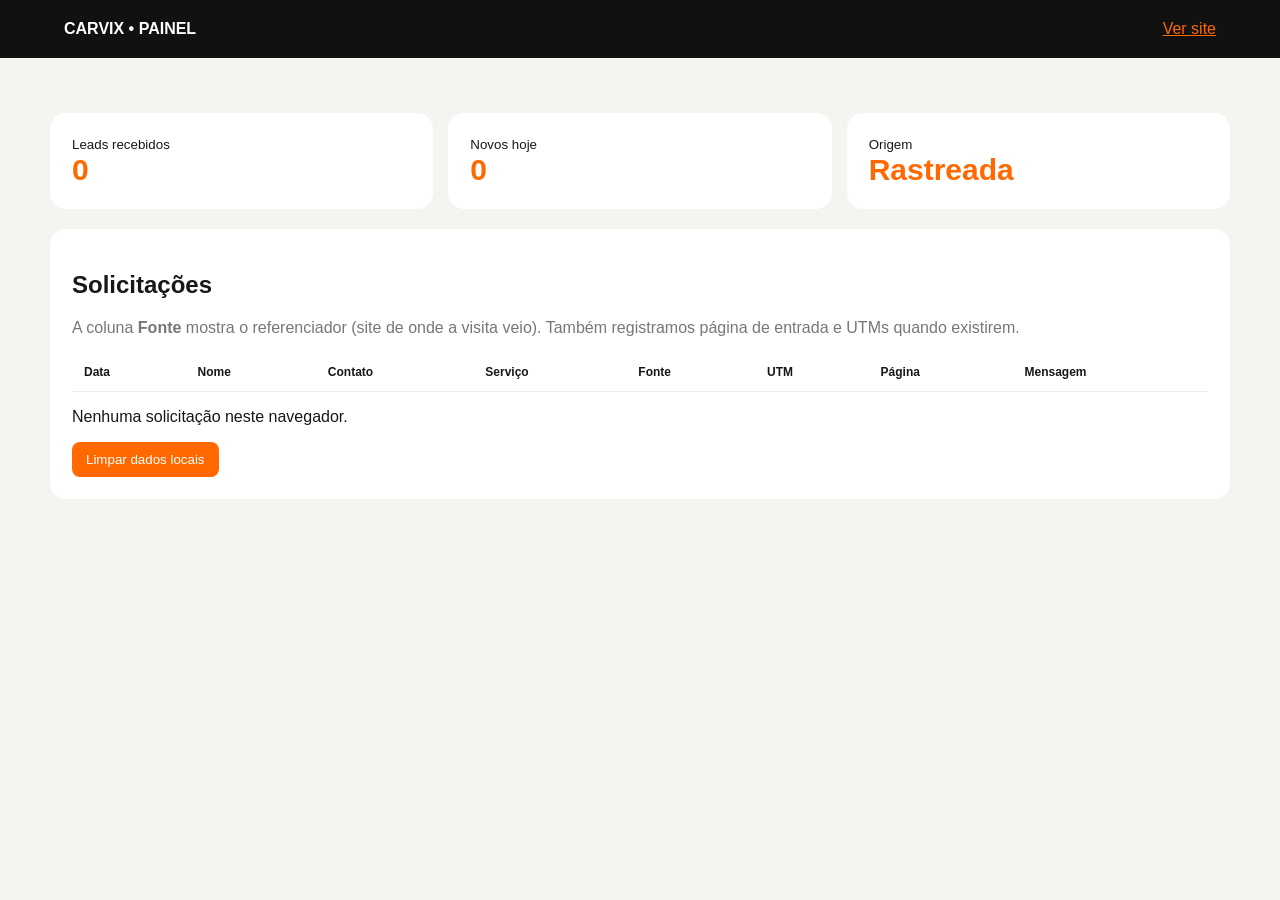
==== admin/index.html @ f6af6cf4 "CARVIX: cria rota /admin com origem dos leads" ====
<!doctype html><html lang="pt-BR"><head><meta charset="utf-8"><meta name="viewport" content="width=device-width,initial-scale=1"><title>CARVIX | Admin</title><link rel="icon" href="../favicon.ico"><style>body{margin:0;font-family:Arial,sans-serif;background:#f4f4f1;color:#171717}.top{background:#111;color:#fff;padding:20px 5%;display:flex;justify-content:space-between}.top a{color:#ff6900}.wrap{max-width:1180px;margin:35px auto;padding:20px}.cards{display:grid;grid-template-columns:repeat(3,1fr);gap:15px}.card,.box{background:#fff;border-radius:16px;padding:22px}.card b{font-size:30px;color:#ff6900}.box{margin-top:20px;overflow:auto}table{width:100%;border-collapse:collapse;min-width:950px}th,td{text-align:left;padding:12px;border-bottom:1px solid #eee;font-size:12px;vertical-align:top}.src{font-weight:700}.muted{color:#777}button{background:#ff6900;color:#fff;border:0;padding:10px 14px;border-radius:8px}@media(prefers-color-scheme:dark){body{background:#090909;color:#eee}.card,.box{background:#171717}th,td{border-color:#333}.muted{color:#aaa}}@media(max-width:700px){.cards{grid-template-columns:1fr}.wrap{margin:10px}}</style></head><body><div class="top"><b>CARVIX • PAINEL</b><a href="../">Ver site</a></div><main class="wrap"><div class="cards"><div class="card"><small>Leads recebidos</small><br><b id="total">0</b></div><div class="card"><small>Novos hoje</small><br><b id="today">0</b></div><div class="card"><small>Origem</small><br><b>Rastreada</b></div></div><section class="box"><h2>Solicitações</h2><p class="muted">A coluna <b>Fonte</b> mostra o referenciador (site de onde a visita veio). Também registramos página de entrada e UTMs quando existirem.</p><table><thead><tr><th>Data</th><th>Nome</th><th>Contato</th><th>Serviço</th><th>Fonte</th><th>UTM</th><th>Página</th><th>Mensagem</th></tr></thead><tbody id="rows"></tbody></table><p id="empty">Nenhuma solicitação neste navegador.</p><button id="clear">Limpar dados locais</button></section></main><script>const l=JSON.parse(localStorage.getItem('carvix_leads')||'[]');total.textContent=l.length;today.textContent=l.filter(x=>x.data&&x.data.includes(new Date().toLocaleDateString('pt-BR'))).length;empty.style.display=l.length?'none':'block';rows.innerHTML=l.map(x=>'<tr><td>'+esc(x.data)+'</td><td>'+esc(x.nome)+'</td><td>'+esc([x.telefone,x.email].filter(Boolean).join(' / '))+'</td><td>'+esc(x.servico)+'</td><td class="src">'+esc(x.fonte||'Não registrado')+'</td><td>'+esc([x.utm_source,x.utm_medium,x.utm_campaign].filter(Boolean).join(' / ')||'—')+'</td><td>'+esc(x.pagina||'—')+'</td><td>'+esc(x.mensagem||'')+'</td></tr>').join('');function esc(v){return String(v||'').replace(/[&<>"']/g,m=>({'&':'&amp;','<':'&lt;','>':'&gt;','"':'&quot;',"'":'&#39;'}[m]))}clear.onclick=()=>{localStorage.removeItem('carvix_leads');location.reload()}</script></body></html>
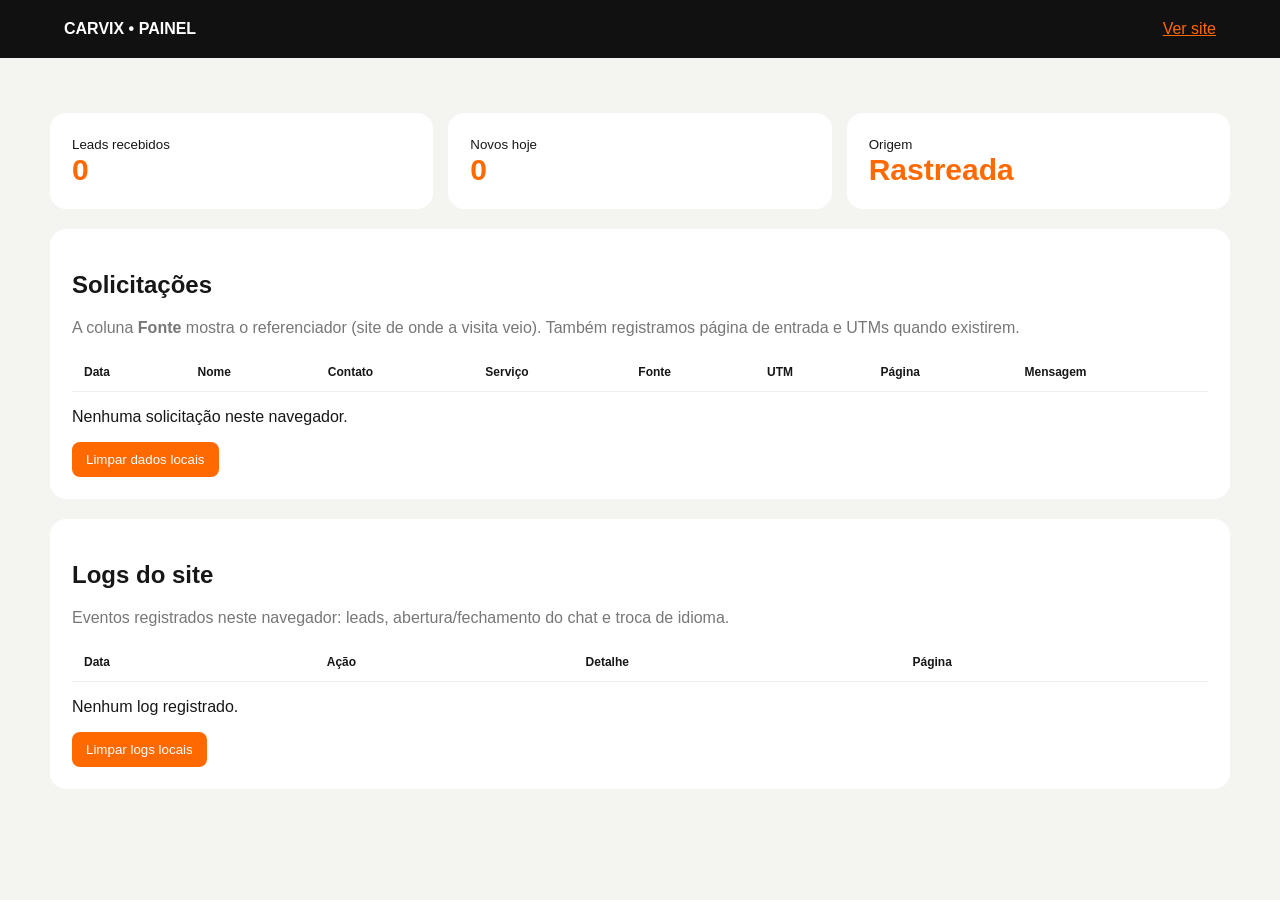
==== commit ad2b0b80: "CARVIX: adiciona visualização de logs no admin" ====
--- a/admin/index.html
+++ b/admin/index.html
@@ -1 +1 @@
-<!doctype html><html lang="pt-BR"><head><meta charset="utf-8"><meta name="viewport" content="width=device-width,initial-scale=1"><title>CARVIX | Admin</title><link rel="icon" href="../favicon.ico"><style>body{margin:0;font-family:Arial,sans-serif;background:#f4f4f1;color:#171717}.top{background:#111;color:#fff;padding:20px 5%;display:flex;justify-content:space-between}.top a{color:#ff6900}.wrap{max-width:1180px;margin:35px auto;padding:20px}.cards{display:grid;grid-template-columns:repeat(3,1fr);gap:15px}.card,.box{background:#fff;border-radius:16px;padding:22px}.card b{font-size:30px;color:#ff6900}.box{margin-top:20px;overflow:auto}table{width:100%;border-collapse:collapse;min-width:950px}th,td{text-align:left;padding:12px;border-bottom:1px solid #eee;font-size:12px;vertical-align:top}.src{font-weight:700}.muted{color:#777}button{background:#ff6900;color:#fff;border:0;padding:10px 14px;border-radius:8px}@media(prefers-color-scheme:dark){body{background:#090909;color:#eee}.card,.box{background:#171717}th,td{border-color:#333}.muted{color:#aaa}}@media(max-width:700px){.cards{grid-template-columns:1fr}.wrap{margin:10px}}</style></head><body><div class="top"><b>CARVIX • PAINEL</b><a href="../">Ver site</a></div><main class="wrap"><div class="cards"><div class="card"><small>Leads recebidos</small><br><b id="total">0</b></div><div class="card"><small>Novos hoje</small><br><b id="today">0</b></div><div class="card"><small>Origem</small><br><b>Rastreada</b></div></div><section class="box"><h2>Solicitações</h2><p class="muted">A coluna <b>Fonte</b> mostra o referenciador (site de onde a visita veio). Também registramos página de entrada e UTMs quando existirem.</p><table><thead><tr><th>Data</th><th>Nome</th><th>Contato</th><th>Serviço</th><th>Fonte</th><th>UTM</th><th>Página</th><th>Mensagem</th></tr></thead><tbody id="rows"></tbody></table><p id="empty">Nenhuma solicitação neste navegador.</p><button id="clear">Limpar dados locais</button></section></main><script>const l=JSON.parse(localStorage.getItem('carvix_leads')||'[]');total.textContent=l.length;today.textContent=l.filter(x=>x.data&&x.data.includes(new Date().toLocaleDateString('pt-BR'))).length;empty.style.display=l.length?'none':'block';rows.innerHTML=l.map(x=>'<tr><td>'+esc(x.data)+'</td><td>'+esc(x.nome)+'</td><td>'+esc([x.telefone,x.email].filter(Boolean).join(' / '))+'</td><td>'+esc(x.servico)+'</td><td class="src">'+esc(x.fonte||'Não registrado')+'</td><td>'+esc([x.utm_source,x.utm_medium,x.utm_campaign].filter(Boolean).join(' / ')||'—')+'</td><td>'+esc(x.pagina||'—')+'</td><td>'+esc(x.mensagem||'')+'</td></tr>').join('');function esc(v){return String(v||'').replace(/[&<>"']/g,m=>({'&':'&amp;','<':'&lt;','>':'&gt;','"':'&quot;',"'":'&#39;'}[m]))}clear.onclick=()=>{localStorage.removeItem('carvix_leads');location.reload()}</script></body></html>+<!doctype html><html lang="pt-BR"><head><meta charset="utf-8"><meta name="viewport" content="width=device-width,initial-scale=1"><title>CARVIX | Admin</title><link rel="icon" href="../favicon.ico"><style>body{margin:0;font-family:Arial,sans-serif;background:#f4f4f1;color:#171717}.top{background:#111;color:#fff;padding:20px 5%;display:flex;justify-content:space-between}.top a{color:#ff6900}.wrap{max-width:1180px;margin:35px auto;padding:20px}.cards{display:grid;grid-template-columns:repeat(3,1fr);gap:15px}.card,.box{background:#fff;border-radius:16px;padding:22px}.card b{font-size:30px;color:#ff6900}.box{margin-top:20px;overflow:auto}table{width:100%;border-collapse:collapse;min-width:950px}th,td{text-align:left;padding:12px;border-bottom:1px solid #eee;font-size:12px;vertical-align:top}.src{font-weight:700}.muted{color:#777}button{background:#ff6900;color:#fff;border:0;padding:10px 14px;border-radius:8px}@media(prefers-color-scheme:dark){body{background:#090909;color:#eee}.card,.box{background:#171717}th,td{border-color:#333}.muted{color:#aaa}}@media(max-width:700px){.cards{grid-template-columns:1fr}.wrap{margin:10px}}</style></head><body><div class="top"><b>CARVIX • PAINEL</b><a href="../">Ver site</a></div><main class="wrap"><div class="cards"><div class="card"><small>Leads recebidos</small><br><b id="total">0</b></div><div class="card"><small>Novos hoje</small><br><b id="today">0</b></div><div class="card"><small>Origem</small><br><b>Rastreada</b></div></div><section class="box"><h2>Solicitações</h2><p class="muted">A coluna <b>Fonte</b> mostra o referenciador (site de onde a visita veio). Também registramos página de entrada e UTMs quando existirem.</p><table><thead><tr><th>Data</th><th>Nome</th><th>Contato</th><th>Serviço</th><th>Fonte</th><th>UTM</th><th>Página</th><th>Mensagem</th></tr></thead><tbody id="rows"></tbody></table><p id="empty">Nenhuma solicitação neste navegador.</p><button id="clear">Limpar dados locais</button></section><section class="box"><h2>Logs do site</h2><p class="muted">Eventos registrados neste navegador: leads, abertura/fechamento do chat e troca de idioma.</p><table><thead><tr><th>Data</th><th>Ação</th><th>Detalhe</th><th>Página</th></tr></thead><tbody id="logRows"></tbody></table><p id="logEmpty">Nenhum log registrado.</p><button id="clearLogs">Limpar logs locais</button></section></main><script>const l=JSON.parse(localStorage.getItem('carvix_leads')||'[]');total.textContent=l.length;today.textContent=l.filter(x=>x.data&&x.data.includes(new Date().toLocaleDateString('pt-BR'))).length;empty.style.display=l.length?'none':'block';rows.innerHTML=l.map(x=>'<tr><td>'+esc(x.data)+'</td><td>'+esc(x.nome)+'</td><td>'+esc([x.telefone,x.email].filter(Boolean).join(' / '))+'</td><td>'+esc(x.servico)+'</td><td class="src">'+esc(x.fonte||'Não registrado')+'</td><td>'+esc([x.utm_source,x.utm_medium,x.utm_campaign].filter(Boolean).join(' / ')||'—')+'</td><td>'+esc(x.pagina||'—')+'</td><td>'+esc(x.mensagem||'')+'</td></tr>').join('');function esc(v){return String(v||'').replace(/[&<>"']/g,m=>({'&':'&amp;','<':'&lt;','>':'&gt;','"':'&quot;',"'":'&#39;'}[m]))}const logs=JSON.parse(localStorage.getItem('carvix_logs')||'[]');logEmpty.style.display=logs.length?'none':'block';logRows.innerHTML=logs.map(x=>'<tr><td>'+esc(x.date)+'</td><td>'+esc(x.action)+'</td><td>'+esc(x.detail)+'</td><td>'+esc(x.page)+'</td></tr>').join('');clear.onclick=()=>{localStorage.removeItem('carvix_leads');location.reload()};clearLogs.onclick=()=>{localStorage.removeItem('carvix_logs');location.reload()}</script></body></html>
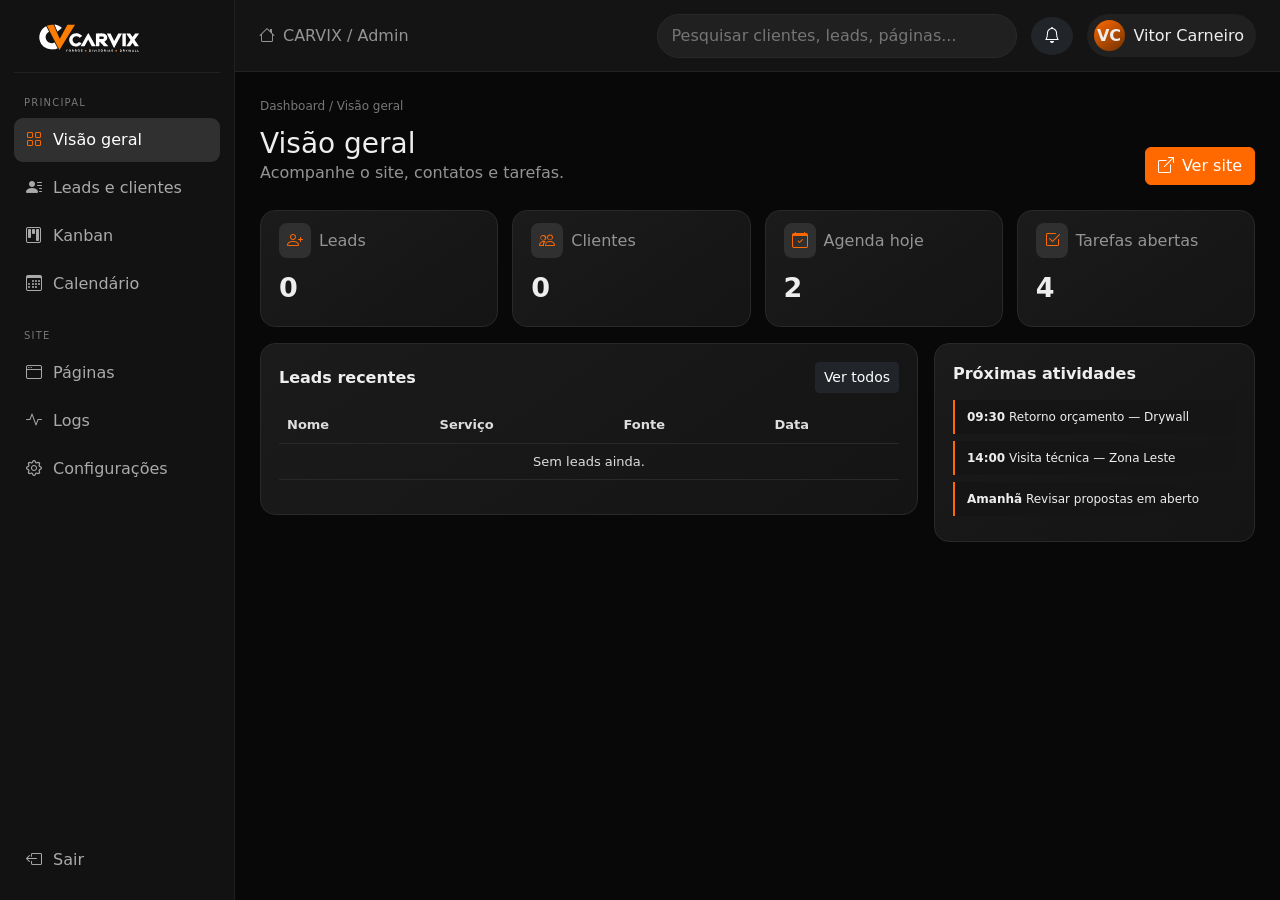
==== commit c5b8637f: "CARVIX: redesenha painel admin responsivo com Bootstrap" ====
--- a/admin/index.html
+++ b/admin/index.html
@@ -1 +1,28 @@
-<!doctype html><html lang="pt-BR"><head><meta charset="utf-8"><meta name="viewport" content="width=device-width,initial-scale=1"><title>CARVIX | Admin</title><link rel="icon" href="../favicon.ico"><style>body{margin:0;font-family:Arial,sans-serif;background:#f4f4f1;color:#171717}.top{background:#111;color:#fff;padding:20px 5%;display:flex;justify-content:space-between}.top a{color:#ff6900}.wrap{max-width:1180px;margin:35px auto;padding:20px}.cards{display:grid;grid-template-columns:repeat(3,1fr);gap:15px}.card,.box{background:#fff;border-radius:16px;padding:22px}.card b{font-size:30px;color:#ff6900}.box{margin-top:20px;overflow:auto}table{width:100%;border-collapse:collapse;min-width:950px}th,td{text-align:left;padding:12px;border-bottom:1px solid #eee;font-size:12px;vertical-align:top}.src{font-weight:700}.muted{color:#777}button{background:#ff6900;color:#fff;border:0;padding:10px 14px;border-radius:8px}@media(prefers-color-scheme:dark){body{background:#090909;color:#eee}.card,.box{background:#171717}th,td{border-color:#333}.muted{color:#aaa}}@media(max-width:700px){.cards{grid-template-columns:1fr}.wrap{margin:10px}}</style></head><body><div class="top"><b>CARVIX • PAINEL</b><a href="../">Ver site</a></div><main class="wrap"><div class="cards"><div class="card"><small>Leads recebidos</small><br><b id="total">0</b></div><div class="card"><small>Novos hoje</small><br><b id="today">0</b></div><div class="card"><small>Origem</small><br><b>Rastreada</b></div></div><section class="box"><h2>Solicitações</h2><p class="muted">A coluna <b>Fonte</b> mostra o referenciador (site de onde a visita veio). Também registramos página de entrada e UTMs quando existirem.</p><table><thead><tr><th>Data</th><th>Nome</th><th>Contato</th><th>Serviço</th><th>Fonte</th><th>UTM</th><th>Página</th><th>Mensagem</th></tr></thead><tbody id="rows"></tbody></table><p id="empty">Nenhuma solicitação neste navegador.</p><button id="clear">Limpar dados locais</button></section><section class="box"><h2>Logs do site</h2><p class="muted">Eventos registrados neste navegador: leads, abertura/fechamento do chat e troca de idioma.</p><table><thead><tr><th>Data</th><th>Ação</th><th>Detalhe</th><th>Página</th></tr></thead><tbody id="logRows"></tbody></table><p id="logEmpty">Nenhum log registrado.</p><button id="clearLogs">Limpar logs locais</button></section></main><script>const l=JSON.parse(localStorage.getItem('carvix_leads')||'[]');total.textContent=l.length;today.textContent=l.filter(x=>x.data&&x.data.includes(new Date().toLocaleDateString('pt-BR'))).length;empty.style.display=l.length?'none':'block';rows.innerHTML=l.map(x=>'<tr><td>'+esc(x.data)+'</td><td>'+esc(x.nome)+'</td><td>'+esc([x.telefone,x.email].filter(Boolean).join(' / '))+'</td><td>'+esc(x.servico)+'</td><td class="src">'+esc(x.fonte||'Não registrado')+'</td><td>'+esc([x.utm_source,x.utm_medium,x.utm_campaign].filter(Boolean).join(' / ')||'—')+'</td><td>'+esc(x.pagina||'—')+'</td><td>'+esc(x.mensagem||'')+'</td></tr>').join('');function esc(v){return String(v||'').replace(/[&<>"']/g,m=>({'&':'&amp;','<':'&lt;','>':'&gt;','"':'&quot;',"'":'&#39;'}[m]))}const logs=JSON.parse(localStorage.getItem('carvix_logs')||'[]');logEmpty.style.display=logs.length?'none':'block';logRows.innerHTML=logs.map(x=>'<tr><td>'+esc(x.date)+'</td><td>'+esc(x.action)+'</td><td>'+esc(x.detail)+'</td><td>'+esc(x.page)+'</td></tr>').join('');clear.onclick=()=>{localStorage.removeItem('carvix_leads');location.reload()};clearLogs.onclick=()=>{localStorage.removeItem('carvix_logs');location.reload()}</script></body></html>+<!doctype html><html lang="pt-BR" data-bs-theme="dark"><head><meta charset="utf-8"><meta name="viewport" content="width=device-width,initial-scale=1"><title>CARVIX | Painel Administrativo</title><link rel="icon" href="../favicon.ico"><link href="https://cdn.jsdelivr.net/npm/bootstrap@5.3.8/dist/css/bootstrap.min.css" rel="stylesheet"><link rel="stylesheet" href="https://cdn.jsdelivr.net/npm/bootstrap-icons@1.13.1/font/bootstrap-icons.min.css"><style>
+:root{--cv:#ff6900;--panel:#121212;--panel2:#191919;--line:#292929;--muted:#949494}*{box-sizing:border-box}body{margin:0;background:#080808;color:#eee;font-family:Inter,system-ui,Arial,sans-serif}.app{display:grid;grid-template-columns:235px 1fr;min-height:100vh}.side{position:sticky;top:0;height:100vh;background:#121212;border-right:1px solid #202020;padding:18px 14px;display:flex;flex-direction:column}.brand{height:55px;display:flex;align-items:center;padding:0 10px 15px;border-bottom:1px solid #222}.brand img{width:130px;max-height:40px;object-fit:contain}.side small{color:#777;font-size:10px;letter-spacing:.12em;margin:22px 10px 8px}.navx{display:grid;gap:4px}.navx button,.logout{border:0;background:transparent;color:#aaa;text-align:left;border-radius:9px;padding:10px 12px;display:flex;gap:11px;align-items:center}.navx button:hover,.navx button.active{background:#303030;color:#fff}.navx button.active i{color:var(--cv)}.logout{margin-top:auto}.main{min-width:0}.topbar{height:72px;background:#141414;border-bottom:1px solid #222;display:flex;align-items:center;padding:0 24px;gap:14px;position:sticky;top:0;z-index:20}.search{margin-left:auto;width:min(360px,35vw);background:#202020;border:1px solid #292929;border-radius:22px;padding:9px 14px;color:#ddd}.user{display:flex;align-items:center;gap:9px;background:#202020;border-radius:22px;padding:6px 12px 6px 7px}.avatar{width:31px;height:31px;border-radius:50%;background:linear-gradient(145deg,#ff6900,#6f3100);display:grid;place-items:center;font-weight:800}.content{padding:25px;max-width:1500px;margin:auto}.crumb{color:#777;font-size:12px}.titleRow{display:flex;justify-content:space-between;align-items:end;margin:12px 0 25px}.titleRow h1{font-size:28px;margin:0}.muted{color:var(--muted)}.cards4{display:grid;grid-template-columns:repeat(4,1fr);gap:14px}.metric,.panel{background:linear-gradient(145deg,#1b1b1b,#141414);border:1px solid #292929;border-radius:15px}.metric{padding:18px;min-height:110px}.metric i{background:#303030;padding:8px;border-radius:8px;color:var(--cv)}.metric b{display:block;font-size:27px;margin-top:15px}.panel{padding:18px;margin-top:16px}.panelHead{display:flex;justify-content:space-between;align-items:center;margin-bottom:14px}.table{--bs-table-bg:transparent;--bs-table-color:#ddd;--bs-table-border-color:#292929;font-size:13px}.badge-soft{background:#332313;color:#ff9a45}.kanban{display:grid;grid-template-columns:repeat(4,1fr);gap:12px}.kanCol{background:#101010;border:1px solid #292929;border-radius:12px;padding:12px;min-height:240px}.kanCard{background:#202020;border:1px solid #303030;border-radius:10px;padding:12px;margin-top:10px;font-size:12px}.cal{display:grid;grid-template-columns:repeat(7,1fr);gap:6px}.day{min-height:74px;background:#151515;border:1px solid #292929;border-radius:8px;padding:7px;font-size:11px}.day b{display:block;color:#888}.event{background:#39220e;color:#ff9b47;padding:3px 5px;border-radius:5px;margin-top:5px}.view{display:none}.view.active{display:block}.btn-cv{background:var(--cv);border-color:var(--cv);color:#fff}.btn-cv:hover{background:#e95f00;color:#fff}.mobileMenu{display:none}.filterbar{display:grid;grid-template-columns:1.3fr 1fr 1fr auto;gap:10px}.form-control,.form-select{background:#202020;border-color:#333;color:#eee}.form-control:focus,.form-select:focus{background:#202020;color:#fff;border-color:#ff6900;box-shadow:0 0 0 .2rem #ff690022}.logline{border-left:2px solid var(--cv);padding:8px 12px;margin:7px 0;background:#151515;font-size:12px}.empty{padding:30px;text-align:center;color:#777}.siteGrid{display:grid;grid-template-columns:1fr 1fr;gap:14px}.quickLink{display:flex;justify-content:space-between;padding:14px;border:1px solid #2c2c2c;border-radius:10px;text-decoration:none;color:#ddd;margin-top:8px}.quickLink:hover{border-color:#ff6900;color:#fff}
+@media(max-width:1050px){.cards4{grid-template-columns:1fr 1fr}.kanban{grid-template-columns:1fr 1fr}.app{grid-template-columns:82px 1fr}.side span,.side small,.brand img{display:none}.brand:after{content:"CV";font-weight:900;color:var(--cv);font-size:20px}.navx button,.logout{justify-content:center;font-size:20px}.side{align-items:stretch}}
+@media(max-width:720px){.app{display:block}.side{position:fixed;left:-260px;width:235px;z-index:50;transition:.25s}.side.open{left:0}.side span,.side small,.brand img{display:block}.brand:after{display:none}.navx button,.logout{justify-content:flex-start;font-size:14px}.mobileMenu{display:block}.topbar{padding:0 12px}.search{display:none}.content{padding:16px}.cards4,.kanban,.siteGrid{grid-template-columns:1fr}.filterbar{grid-template-columns:1fr}.titleRow{align-items:flex-start;gap:12px}.titleRow h1{font-size:23px}.panel{overflow:auto}.cal{min-width:650px}.calWrap{overflow:auto}}
+</style></head><body><div class="app"><aside class="side" id="side"><div class="brand"><img src="../logo-carvix-dark.svg" alt="CARVIX"></div><small>PRINCIPAL</small><div class="navx"><button class="active" data-view="dashboard"><i class="bi bi-grid"></i><span>Visão geral</span></button><button data-view="leads"><i class="bi bi-person-lines-fill"></i><span>Leads e clientes</span></button><button data-view="kanban"><i class="bi bi-kanban"></i><span>Kanban</span></button><button data-view="calendar"><i class="bi bi-calendar3"></i><span>Calendário</span></button></div><small>SITE</small><div class="navx"><button data-view="pages"><i class="bi bi-window"></i><span>Páginas</span></button><button data-view="logs"><i class="bi bi-activity"></i><span>Logs</span></button><button data-view="settings"><i class="bi bi-gear"></i><span>Configurações</span></button></div><button class="logout" onclick="location.href='../'"><i class="bi bi-box-arrow-left"></i><span>Sair</span></button></aside><main class="main"><header class="topbar"><button class="btn btn-dark mobileMenu" id="mobileMenu"><i class="bi bi-list"></i></button><span class="d-none d-md-inline muted"><i class="bi bi-house me-2"></i>CARVIX / Admin</span><input class="search" id="globalSearch" placeholder="Pesquisar clientes, leads, páginas..."><button class="btn btn-dark rounded-circle" title="Notificações"><i class="bi bi-bell"></i></button><div class="user"><div class="avatar">VC</div><span>Vitor Carneiro</span></div></header><div class="content">
+<section class="view active" id="dashboard"><div class="crumb">Dashboard / Visão geral</div><div class="titleRow"><div><h1>Visão geral</h1><div class="muted">Acompanhe o site, contatos e tarefas.</div></div><a class="btn btn-cv" href="../" target="_blank"><i class="bi bi-box-arrow-up-right me-2"></i>Ver site</a></div><div class="cards4"><div class="metric"><i class="bi bi-person-plus"></i><span class="ms-2 muted">Leads</span><b id="mLeads">0</b></div><div class="metric"><i class="bi bi-people"></i><span class="ms-2 muted">Clientes</span><b id="mClients">0</b></div><div class="metric"><i class="bi bi-calendar-check"></i><span class="ms-2 muted">Agenda hoje</span><b>2</b></div><div class="metric"><i class="bi bi-check2-square"></i><span class="ms-2 muted">Tarefas abertas</span><b>4</b></div></div><div class="row g-3"><div class="col-lg-8"><div class="panel"><div class="panelHead"><b>Leads recentes</b><button class="btn btn-sm btn-dark" data-go="leads">Ver todos</button></div><div class="table-responsive"><table class="table align-middle"><thead><tr><th>Nome</th><th>Serviço</th><th>Fonte</th><th>Data</th></tr></thead><tbody id="dashLeads"></tbody></table></div></div></div><div class="col-lg-4"><div class="panel"><div class="panelHead"><b>Próximas atividades</b></div><div class="logline"><b>09:30</b> Retorno orçamento — Drywall</div><div class="logline"><b>14:00</b> Visita técnica — Zona Leste</div><div class="logline"><b>Amanhã</b> Revisar propostas em aberto</div></div></div></div></section>
+<section class="view" id="leads"><div class="crumb">Admin / Leads e clientes</div><div class="titleRow"><div><h1>Leads e clientes</h1><div class="muted">Origem, contato, serviço e histórico.</div></div><button class="btn btn-cv" onclick="addDemoClient()"><i class="bi bi-plus-lg me-2"></i>Novo cliente</button></div><div class="panel"><div class="filterbar mb-3"><input class="form-control" id="leadSearch" placeholder="Buscar nome, telefone ou e-mail"><select class="form-select"><option>Todos os serviços</option><option>Forros</option><option>Divisórias</option><option>Drywall</option></select><select class="form-select"><option>Todas as origens</option><option>Acesso direto</option><option>Google</option><option>Instagram</option></select><button class="btn btn-cv" onclick="renderLeads()">Filtrar</button></div><div class="table-responsive"><table class="table align-middle"><thead><tr><th>Cliente</th><th>Contato</th><th>Serviço</th><th>Fonte</th><th>UTM</th><th>Data</th><th>Status</th></tr></thead><tbody id="leadRows"></tbody></table></div></div></section>
+<section class="view" id="kanban"><div class="crumb">Admin / Kanban</div><div class="titleRow"><div><h1>Funil de atendimento</h1><div class="muted">Organize oportunidades por etapa.</div></div><button class="btn btn-cv" onclick="addTask()"><i class="bi bi-plus-lg me-2"></i>Nova oportunidade</button></div><div class="kanban" id="kanbanBoard"></div></section>
+<section class="view" id="calendar"><div class="crumb">Admin / Calendário</div><div class="titleRow"><div><h1>Calendário</h1><div class="muted">Visitas, retornos e compromissos.</div></div><button class="btn btn-cv" onclick="alert('Estrutura pronta para conectar ao calendário real.')"><i class="bi bi-plus-lg me-2"></i>Novo evento</button></div><div class="panel calWrap"><div class="panelHead"><b>Setembro 2026</b><span class="muted">Agenda CARVIX</span></div><div class="cal" id="calendarGrid"></div></div></section>
+<section class="view" id="pages"><div class="crumb">Site / Páginas</div><div class="titleRow"><div><h1>Páginas do site</h1><div class="muted">Acesso rápido às páginas publicadas.</div></div></div><div class="siteGrid" id="pageGrid"></div></section>
+<section class="view" id="logs"><div class="crumb">Site / Logs</div><div class="titleRow"><div><h1>Logs e origem</h1><div class="muted">Eventos registrados neste navegador.</div></div><button class="btn btn-outline-light" onclick="localStorage.removeItem('carvix_logs');renderLogs()">Limpar logs</button></div><div class="panel" id="logList"></div></section>
+<section class="view" id="settings"><div class="crumb">Site / Configurações</div><div class="titleRow"><div><h1>Configurações</h1><div class="muted">Preferências administrativas do protótipo.</div></div></div><div class="siteGrid"><div class="panel mt-0"><h5>Identidade</h5><label class="form-label mt-3">Nome</label><input class="form-control" value="CARVIX"><label class="form-label mt-3">E-mail</label><input class="form-control" value="contato@carvix.com.br"><label class="form-label mt-3">Telefone</label><input class="form-control" value="(11) 0000-0000"><button class="btn btn-cv mt-3" onclick="alert('Configuração salva localmente no protótipo.')">Salvar</button></div><div class="panel mt-0"><h5>Administração</h5><p class="muted">Usuário atual</p><div class="user d-inline-flex"><div class="avatar">VC</div><span>Vitor Carneiro</span></div><hr><p class="muted small mb-1">Acesso</p><b>/admin/</b><p class="muted small mt-3">Sem login, conforme solicitado. Para produção, autenticação deve ser adicionada antes de armazenar dados reais.</p></div></div></section>
+</div></main></div><script>
+const $=s=>document.querySelector(s), $$=s=>[...document.querySelectorAll(s)];
+const leads=()=>JSON.parse(localStorage.getItem('carvix_leads')||'[]'); const esc=v=>String(v||'').replace(/[&<>"']/g,m=>({'&':'&amp;','<':'&lt;','>':'&gt;','"':'&quot;',"'":'&#39;'}[m]));
+function show(id){$$('.view').forEach(v=>v.classList.remove('active'));$('#'+id)?.classList.add('active');$$('.navx button').forEach(b=>b.classList.toggle('active',b.dataset.view===id));$('#side').classList.remove('open')}
+$$('[data-view]').forEach(b=>b.onclick=()=>show(b.dataset.view));$$('[data-go]').forEach(b=>b.onclick=()=>show(b.dataset.go));$('#mobileMenu').onclick=()=>$('#side').classList.toggle('open');
+function renderLeads(){const q=($('#leadSearch')?.value||'').toLowerCase(),l=leads().filter(x=>JSON.stringify(x).toLowerCase().includes(q));$('#mLeads').textContent=leads().length;$('#mClients').textContent=new Set(leads().map(x=>x.telefone||x.email||x.nome)).size;const rows=l.map(x=>'<tr><td><b>'+esc(x.nome||'Sem nome')+'</b></td><td>'+esc([x.telefone,x.email].filter(Boolean).join('<br>'))+'</td><td>'+esc(x.servico)+'</td><td>'+esc(x.fonte||'Direto')+'</td><td>'+esc([x.utm_source,x.utm_medium,x.utm_campaign].filter(Boolean).join(' / ')||'—')+'</td><td>'+esc(x.data)+'</td><td><span class="badge badge-soft">Novo</span></td></tr>').join('');$('#leadRows').innerHTML=rows||'<tr><td colspan="7" class="empty">Nenhum lead registrado neste navegador.</td></tr>';$('#dashLeads').innerHTML=l.slice(0,5).map(x=>'<tr><td>'+esc(x.nome)+'</td><td>'+esc(x.servico)+'</td><td>'+esc(x.fonte||'Direto')+'</td><td>'+esc(x.data)+'</td></tr>').join('')||'<tr><td colspan="4" class="empty">Sem leads ainda.</td></tr>'}
+$('#leadSearch').oninput=renderLeads;
+const tasks=JSON.parse(localStorage.getItem('carvix_tasks')||'null')||[{t:'Novo lead',n:'Solicitação de drywall',c:'Novos'},{t:'Orçamento',n:'Divisórias escritório',c:'Em contato'},{t:'Visita técnica',n:'Forro comercial',c:'Visita'},{t:'Proposta enviada',n:'Construção a seco',c:'Proposta'}];
+function renderKanban(){const cols=['Novos','Em contato','Visita','Proposta'];$('#kanbanBoard').innerHTML=cols.map(c=>'<div class="kanCol"><b>'+c+'</b><span class="badge rounded-pill text-bg-dark float-end">'+tasks.filter(x=>x.c===c).length+'</span>'+tasks.filter(x=>x.c===c).map(x=>'<div class="kanCard"><b>'+esc(x.t)+'</b><div class="muted mt-1">'+esc(x.n)+'</div></div>').join('')+'</div>').join('')}
+function addTask(){tasks.unshift({t:'Nova oportunidade',n:'Editar descrição',c:'Novos'});localStorage.setItem('carvix_tasks',JSON.stringify(tasks));renderKanban()}
+function addDemoClient(){alert('O botão está preparado para o cadastro. No protótipo, leads reais entram pelos formulários do site.')}
+function renderCalendar(){const days=['DOM','SEG','TER','QUA','QUI','SEX','SÁB'];let h=days.map(x=>'<div class="text-center muted small">'+x+'</div>').join('');for(let i=1;i<=30;i++)h+='<div class="day"><b>'+i+'</b>'+(i===22?'<div class="event">09:30 Retorno</div>':'')+(i===24?'<div class="event">14:00 Visita</div>':'')+'</div>';$('#calendarGrid').innerHTML=h}
+function renderLogs(){const l=JSON.parse(localStorage.getItem('carvix_logs')||'[]');$('#logList').innerHTML=l.map(x=>'<div class="logline"><b>'+esc(x.action)+'</b> <span class="muted">'+esc(x.date)+'</span><div>'+esc(x.detail)+' · '+esc(x.page)+'</div></div>').join('')||'<div class="empty">Nenhum log registrado neste navegador.</div>'}
+const pages=[['Home','../'],['Sobre nós','../sobre-nos.html'],['Projetos','../projetos.html'],['Áreas atendidas','../areas-atendidas.html'],['Forros','../forros.html'],['Divisórias','../divisorias.html'],['Drywall','../drywall.html'],['Construção a seco','../construcao-a-seco.html']];$('#pageGrid').innerHTML=pages.map(p=>'<a class="quickLink" target="_blank" href="'+p[1]+'"><span><i class="bi bi-file-earmark-text me-2"></i>'+p[0]+'</span><i class="bi bi-box-arrow-up-right"></i></a>').join('');
+$('#globalSearch').addEventListener('keydown',e=>{if(e.key==='Enter'){show('leads');$('#leadSearch').value=e.target.value;renderLeads()}});renderLeads();renderKanban();renderCalendar();renderLogs();
+</script><script src="https://cdn.jsdelivr.net/npm/bootstrap@5.3.8/dist/js/bootstrap.bundle.min.js"></script></body></html>
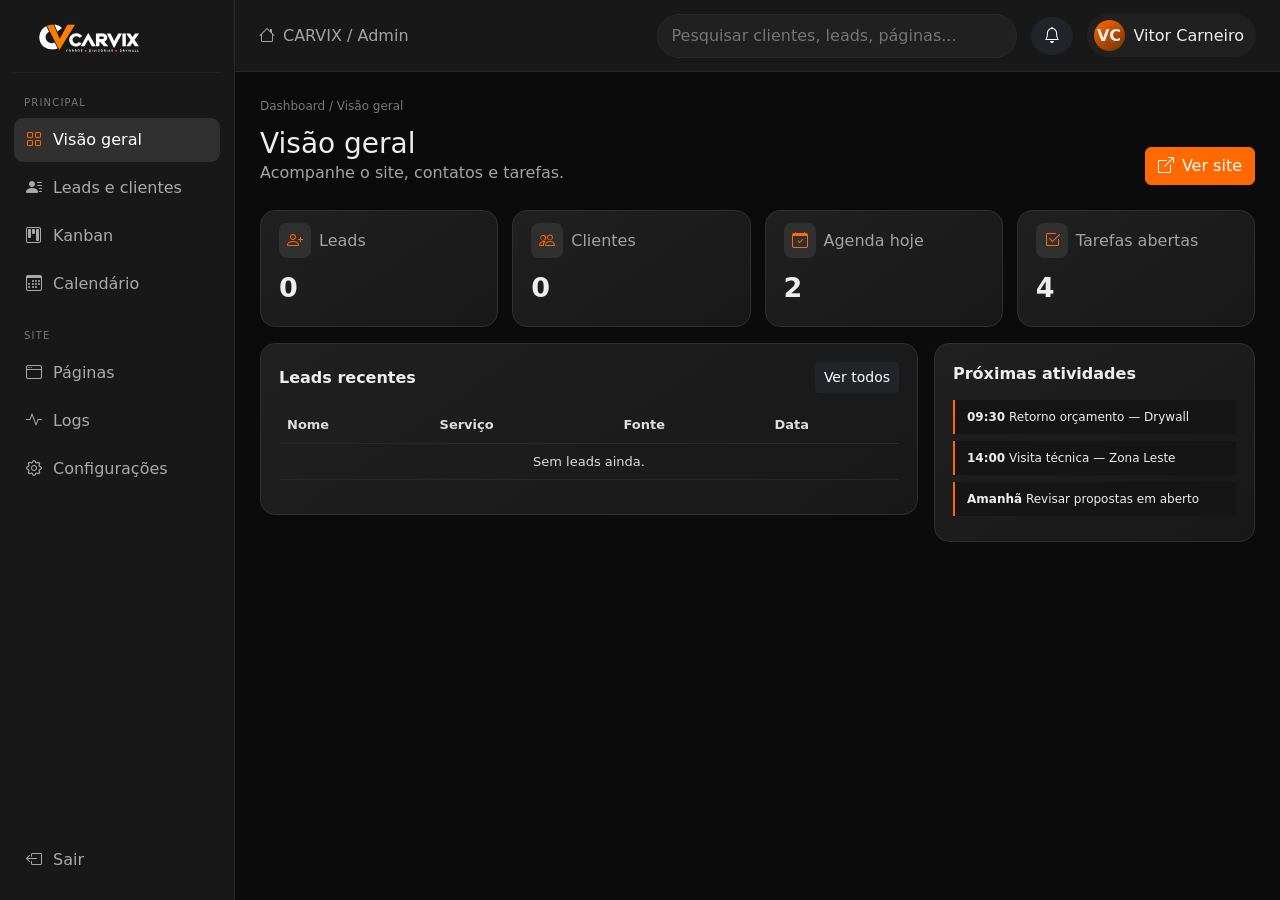
==== commit 18ec9fc8: "CARVIX Admin: ajusta paleta de referência e responsividade mobile" ====
--- a/admin/index.html
+++ b/admin/index.html
@@ -1,5 +1,5 @@
 <!doctype html><html lang="pt-BR" data-bs-theme="dark"><head><meta charset="utf-8"><meta name="viewport" content="width=device-width,initial-scale=1"><title>CARVIX | Painel Administrativo</title><link rel="icon" href="../favicon.ico"><link href="https://cdn.jsdelivr.net/npm/bootstrap@5.3.8/dist/css/bootstrap.min.css" rel="stylesheet"><link rel="stylesheet" href="https://cdn.jsdelivr.net/npm/bootstrap-icons@1.13.1/font/bootstrap-icons.min.css"><style>
-:root{--cv:#ff6900;--panel:#121212;--panel2:#191919;--line:#292929;--muted:#949494}*{box-sizing:border-box}body{margin:0;background:#080808;color:#eee;font-family:Inter,system-ui,Arial,sans-serif}.app{display:grid;grid-template-columns:235px 1fr;min-height:100vh}.side{position:sticky;top:0;height:100vh;background:#121212;border-right:1px solid #202020;padding:18px 14px;display:flex;flex-direction:column}.brand{height:55px;display:flex;align-items:center;padding:0 10px 15px;border-bottom:1px solid #222}.brand img{width:130px;max-height:40px;object-fit:contain}.side small{color:#777;font-size:10px;letter-spacing:.12em;margin:22px 10px 8px}.navx{display:grid;gap:4px}.navx button,.logout{border:0;background:transparent;color:#aaa;text-align:left;border-radius:9px;padding:10px 12px;display:flex;gap:11px;align-items:center}.navx button:hover,.navx button.active{background:#303030;color:#fff}.navx button.active i{color:var(--cv)}.logout{margin-top:auto}.main{min-width:0}.topbar{height:72px;background:#141414;border-bottom:1px solid #222;display:flex;align-items:center;padding:0 24px;gap:14px;position:sticky;top:0;z-index:20}.search{margin-left:auto;width:min(360px,35vw);background:#202020;border:1px solid #292929;border-radius:22px;padding:9px 14px;color:#ddd}.user{display:flex;align-items:center;gap:9px;background:#202020;border-radius:22px;padding:6px 12px 6px 7px}.avatar{width:31px;height:31px;border-radius:50%;background:linear-gradient(145deg,#ff6900,#6f3100);display:grid;place-items:center;font-weight:800}.content{padding:25px;max-width:1500px;margin:auto}.crumb{color:#777;font-size:12px}.titleRow{display:flex;justify-content:space-between;align-items:end;margin:12px 0 25px}.titleRow h1{font-size:28px;margin:0}.muted{color:var(--muted)}.cards4{display:grid;grid-template-columns:repeat(4,1fr);gap:14px}.metric,.panel{background:linear-gradient(145deg,#1b1b1b,#141414);border:1px solid #292929;border-radius:15px}.metric{padding:18px;min-height:110px}.metric i{background:#303030;padding:8px;border-radius:8px;color:var(--cv)}.metric b{display:block;font-size:27px;margin-top:15px}.panel{padding:18px;margin-top:16px}.panelHead{display:flex;justify-content:space-between;align-items:center;margin-bottom:14px}.table{--bs-table-bg:transparent;--bs-table-color:#ddd;--bs-table-border-color:#292929;font-size:13px}.badge-soft{background:#332313;color:#ff9a45}.kanban{display:grid;grid-template-columns:repeat(4,1fr);gap:12px}.kanCol{background:#101010;border:1px solid #292929;border-radius:12px;padding:12px;min-height:240px}.kanCard{background:#202020;border:1px solid #303030;border-radius:10px;padding:12px;margin-top:10px;font-size:12px}.cal{display:grid;grid-template-columns:repeat(7,1fr);gap:6px}.day{min-height:74px;background:#151515;border:1px solid #292929;border-radius:8px;padding:7px;font-size:11px}.day b{display:block;color:#888}.event{background:#39220e;color:#ff9b47;padding:3px 5px;border-radius:5px;margin-top:5px}.view{display:none}.view.active{display:block}.btn-cv{background:var(--cv);border-color:var(--cv);color:#fff}.btn-cv:hover{background:#e95f00;color:#fff}.mobileMenu{display:none}.filterbar{display:grid;grid-template-columns:1.3fr 1fr 1fr auto;gap:10px}.form-control,.form-select{background:#202020;border-color:#333;color:#eee}.form-control:focus,.form-select:focus{background:#202020;color:#fff;border-color:#ff6900;box-shadow:0 0 0 .2rem #ff690022}.logline{border-left:2px solid var(--cv);padding:8px 12px;margin:7px 0;background:#151515;font-size:12px}.empty{padding:30px;text-align:center;color:#777}.siteGrid{display:grid;grid-template-columns:1fr 1fr;gap:14px}.quickLink{display:flex;justify-content:space-between;padding:14px;border:1px solid #2c2c2c;border-radius:10px;text-decoration:none;color:#ddd;margin-top:8px}.quickLink:hover{border-color:#ff6900;color:#fff}
+:root{--cv:#ff6900;--panel:#171717;--panel2:#1d1d1d;--line:#303030;--muted:#a3a3a3}*{box-sizing:border-box}body{margin:0;background:#0b0b0b;color:#eee;font-family:Inter,system-ui,Arial,sans-serif}.app{display:grid;grid-template-columns:235px 1fr;min-height:100vh}.side{position:sticky;top:0;height:100vh;background:#181818;border-right:1px solid #292929;padding:18px 14px;display:flex;flex-direction:column}.brand{height:55px;display:flex;align-items:center;padding:0 10px 15px;border-bottom:1px solid #222}.brand img{width:130px;max-height:40px;object-fit:contain}.side small{color:#777;font-size:10px;letter-spacing:.12em;margin:22px 10px 8px}.navx{display:grid;gap:4px}.navx button,.logout{border:0;background:transparent;color:#aaa;text-align:left;border-radius:9px;padding:10px 12px;display:flex;gap:11px;align-items:center}.navx button:hover,.navx button.active{background:#303030;color:#fff}.navx button.active i{color:var(--cv)}.logout{margin-top:auto}.main{min-width:0}.topbar{height:72px;background:#181818;border-bottom:1px solid #292929;display:flex;align-items:center;padding:0 24px;gap:14px;position:sticky;top:0;z-index:20}.search{margin-left:auto;width:min(360px,35vw);background:#202020;border:1px solid #292929;border-radius:22px;padding:9px 14px;color:#ddd}.user{display:flex;align-items:center;gap:9px;background:#202020;border-radius:22px;padding:6px 12px 6px 7px}.avatar{width:31px;height:31px;border-radius:50%;background:linear-gradient(145deg,#ff6900,#6f3100);display:grid;place-items:center;font-weight:800}.content{padding:25px;max-width:1500px;margin:auto}.crumb{color:#777;font-size:12px}.titleRow{display:flex;justify-content:space-between;align-items:end;margin:12px 0 25px}.titleRow h1{font-size:28px;margin:0}.muted{color:var(--muted)}.cards4{display:grid;grid-template-columns:repeat(4,1fr);gap:14px}.metric,.panel{background:linear-gradient(145deg,#202020,#181818);border:1px solid #303030;border-radius:15px}.metric{padding:18px;min-height:110px}.metric i{background:#303030;padding:8px;border-radius:8px;color:var(--cv)}.metric b{display:block;font-size:27px;margin-top:15px}.panel{padding:18px;margin-top:16px}.panelHead{display:flex;justify-content:space-between;align-items:center;margin-bottom:14px}.table{--bs-table-bg:transparent;--bs-table-color:#ddd;--bs-table-border-color:#292929;font-size:13px}.badge-soft{background:#332313;color:#ff9a45}.kanban{display:grid;grid-template-columns:repeat(4,1fr);gap:12px}.kanCol{background:#101010;border:1px solid #292929;border-radius:12px;padding:12px;min-height:240px}.kanCard{background:#202020;border:1px solid #303030;border-radius:10px;padding:12px;margin-top:10px;font-size:12px}.cal{display:grid;grid-template-columns:repeat(7,1fr);gap:6px}.day{min-height:74px;background:#151515;border:1px solid #292929;border-radius:8px;padding:7px;font-size:11px}.day b{display:block;color:#888}.event{background:#39220e;color:#ff9b47;padding:3px 5px;border-radius:5px;margin-top:5px}.view{display:none}.view.active{display:block}.btn-cv{background:var(--cv);border-color:var(--cv);color:#fff}.btn-cv:hover{background:#e95f00;color:#fff}.mobileMenu{display:none}.filterbar{display:grid;grid-template-columns:1.3fr 1fr 1fr auto;gap:10px}.form-control,.form-select{background:#202020;border-color:#333;color:#eee}.form-control:focus,.form-select:focus{background:#202020;color:#fff;border-color:#ff6900;box-shadow:0 0 0 .2rem #ff690022}.logline{border-left:2px solid var(--cv);padding:8px 12px;margin:7px 0;background:#151515;font-size:12px}.empty{padding:30px;text-align:center;color:#777}.siteGrid{display:grid;grid-template-columns:1fr 1fr;gap:14px}.quickLink{display:flex;justify-content:space-between;padding:14px;border:1px solid #2c2c2c;border-radius:10px;text-decoration:none;color:#ddd;margin-top:8px}.quickLink:hover{border-color:#ff6900;color:#fff}
 @media(max-width:1050px){.cards4{grid-template-columns:1fr 1fr}.kanban{grid-template-columns:1fr 1fr}.app{grid-template-columns:82px 1fr}.side span,.side small,.brand img{display:none}.brand:after{content:"CV";font-weight:900;color:var(--cv);font-size:20px}.navx button,.logout{justify-content:center;font-size:20px}.side{align-items:stretch}}
 @media(max-width:720px){.app{display:block}.side{position:fixed;left:-260px;width:235px;z-index:50;transition:.25s}.side.open{left:0}.side span,.side small,.brand img{display:block}.brand:after{display:none}.navx button,.logout{justify-content:flex-start;font-size:14px}.mobileMenu{display:block}.topbar{padding:0 12px}.search{display:none}.content{padding:16px}.cards4,.kanban,.siteGrid{grid-template-columns:1fr}.filterbar{grid-template-columns:1fr}.titleRow{align-items:flex-start;gap:12px}.titleRow h1{font-size:23px}.panel{overflow:auto}.cal{min-width:650px}.calWrap{overflow:auto}}
 </style></head><body><div class="app"><aside class="side" id="side"><div class="brand"><img src="../logo-carvix-dark.svg" alt="CARVIX"></div><small>PRINCIPAL</small><div class="navx"><button class="active" data-view="dashboard"><i class="bi bi-grid"></i><span>Visão geral</span></button><button data-view="leads"><i class="bi bi-person-lines-fill"></i><span>Leads e clientes</span></button><button data-view="kanban"><i class="bi bi-kanban"></i><span>Kanban</span></button><button data-view="calendar"><i class="bi bi-calendar3"></i><span>Calendário</span></button></div><small>SITE</small><div class="navx"><button data-view="pages"><i class="bi bi-window"></i><span>Páginas</span></button><button data-view="logs"><i class="bi bi-activity"></i><span>Logs</span></button><button data-view="settings"><i class="bi bi-gear"></i><span>Configurações</span></button></div><button class="logout" onclick="location.href='../'"><i class="bi bi-box-arrow-left"></i><span>Sair</span></button></aside><main class="main"><header class="topbar"><button class="btn btn-dark mobileMenu" id="mobileMenu"><i class="bi bi-list"></i></button><span class="d-none d-md-inline muted"><i class="bi bi-house me-2"></i>CARVIX / Admin</span><input class="search" id="globalSearch" placeholder="Pesquisar clientes, leads, páginas..."><button class="btn btn-dark rounded-circle" title="Notificações"><i class="bi bi-bell"></i></button><div class="user"><div class="avatar">VC</div><span>Vitor Carneiro</span></div></header><div class="content">
@@ -25,4 +25,19 @@
 function renderLogs(){const l=JSON.parse(localStorage.getItem('carvix_logs')||'[]');$('#logList').innerHTML=l.map(x=>'<div class="logline"><b>'+esc(x.action)+'</b> <span class="muted">'+esc(x.date)+'</span><div>'+esc(x.detail)+' · '+esc(x.page)+'</div></div>').join('')||'<div class="empty">Nenhum log registrado neste navegador.</div>'}
 const pages=[['Home','../'],['Sobre nós','../sobre-nos.html'],['Projetos','../projetos.html'],['Áreas atendidas','../areas-atendidas.html'],['Forros','../forros.html'],['Divisórias','../divisorias.html'],['Drywall','../drywall.html'],['Construção a seco','../construcao-a-seco.html']];$('#pageGrid').innerHTML=pages.map(p=>'<a class="quickLink" target="_blank" href="'+p[1]+'"><span><i class="bi bi-file-earmark-text me-2"></i>'+p[0]+'</span><i class="bi bi-box-arrow-up-right"></i></a>').join('');
 $('#globalSearch').addEventListener('keydown',e=>{if(e.key==='Enter'){show('leads');$('#leadSearch').value=e.target.value;renderLeads()}});renderLeads();renderKanban();renderCalendar();renderLogs();
-</script><script src="https://cdn.jsdelivr.net/npm/bootstrap@5.3.8/dist/js/bootstrap.bundle.min.js"></script></body></html>+</script><script src="https://cdn.jsdelivr.net/npm/bootstrap@5.3.8/dist/js/bootstrap.bundle.min.js"></script></body></html><style>
+/* Admin responsive fidelity pass */
+@media(max-width:720px){
+ body{overflow-x:hidden}.app,.main{width:100%;max-width:100vw;overflow-x:hidden}
+ .topbar{height:64px;padding:0 12px;gap:8px}.topbar .user{margin-left:auto;padding:5px}.topbar .user span{display:none}.topbar .btn.rounded-circle{display:none}
+ .content{width:100%;padding:14px 12px 28px}.crumb{font-size:10px}.titleRow{margin:10px 0 18px;flex-direction:column;align-items:stretch}.titleRow .btn{width:100%}
+ .cards4{grid-template-columns:1fr 1fr!important;gap:9px}.metric{padding:13px;min-height:96px}.metric b{font-size:22px}.metric span{font-size:11px}
+ .panel{padding:12px;border-radius:12px;width:100%;max-width:100%}.row{--bs-gutter-x:0}
+ .table-responsive{width:100%;overflow-x:auto;-webkit-overflow-scrolling:touch}.table{min-width:720px}
+ .kanban{display:flex!important;overflow-x:auto;scroll-snap-type:x mandatory;padding-bottom:8px}.kanCol{min-width:82vw;scroll-snap-align:start}
+ .calWrap{width:100%;overflow-x:auto}.cal{min-width:680px}
+ .siteGrid{grid-template-columns:1fr!important}.quickLink{width:100%}
+ .filterbar{display:grid!important;grid-template-columns:1fr!important}
+}
+@media(max-width:390px){.cards4{grid-template-columns:1fr!important}.metric{min-height:auto}.kanCol{min-width:88vw}}
+</style>
